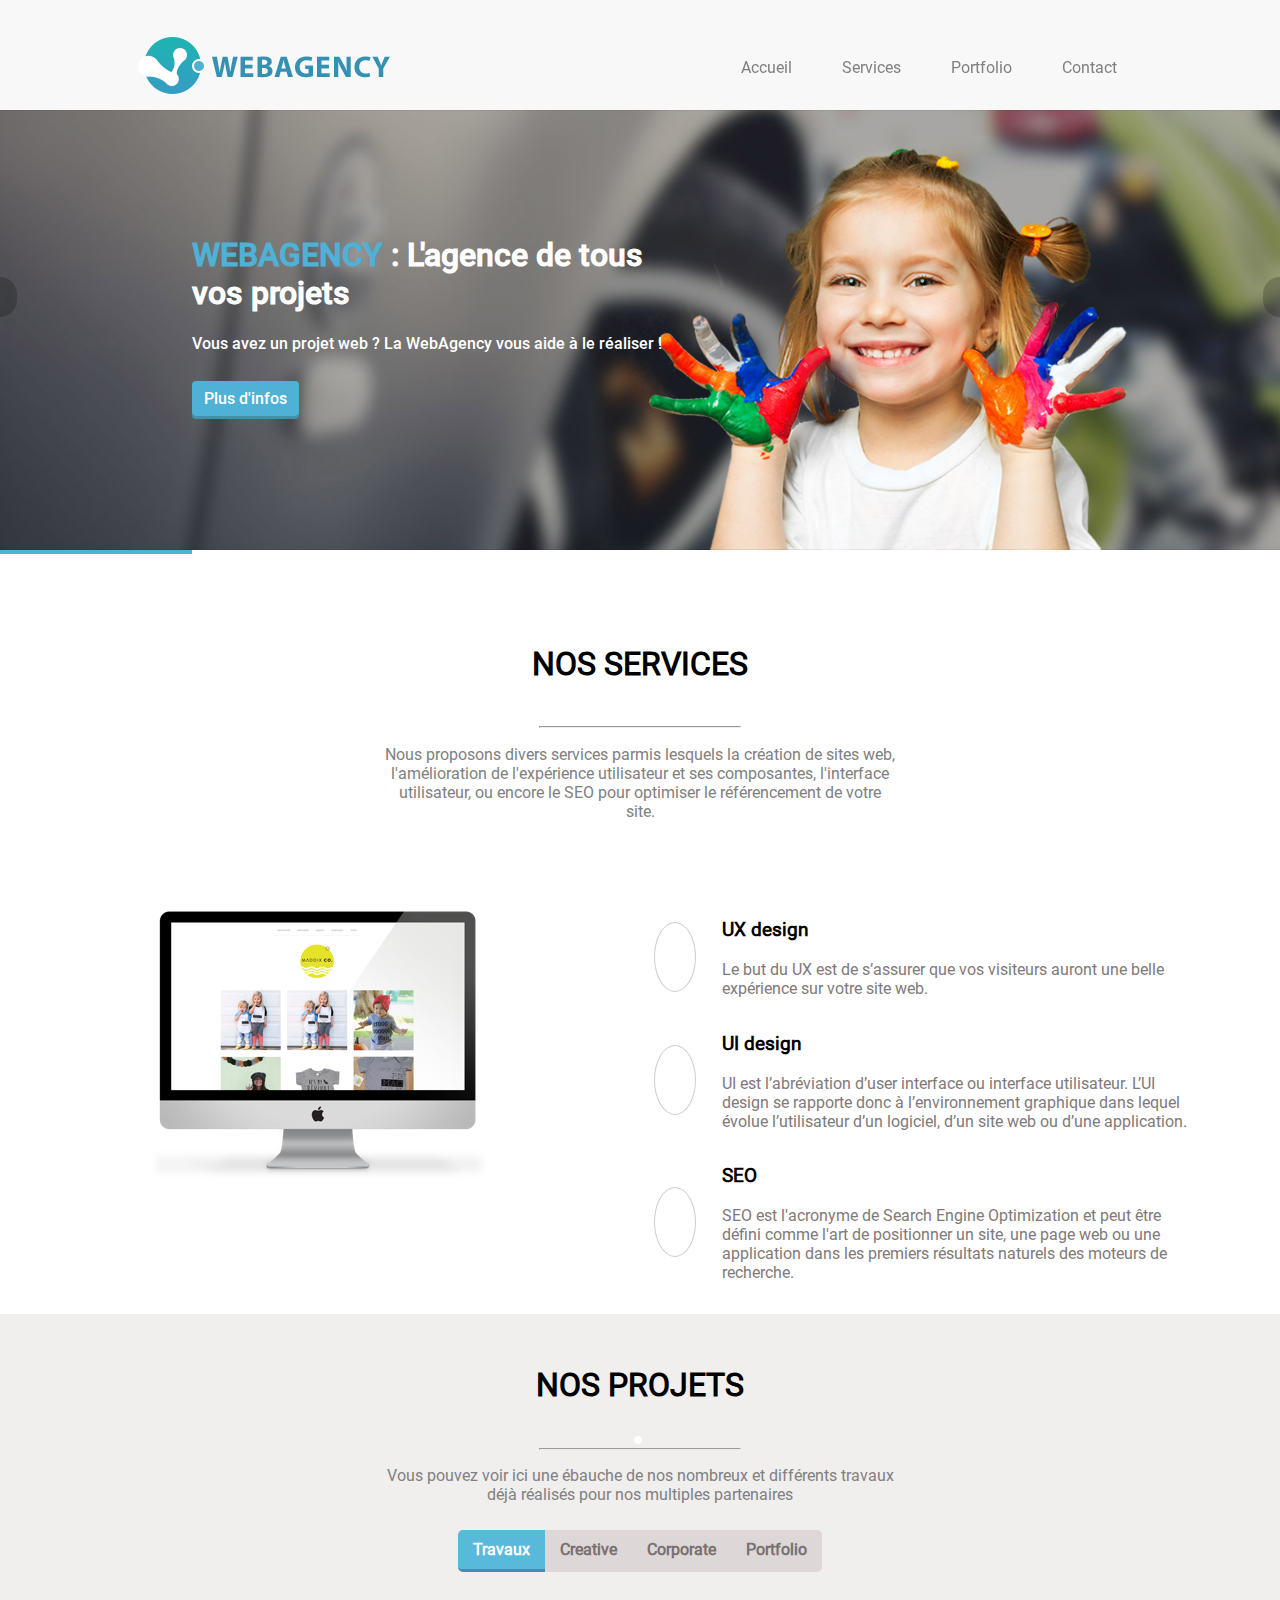
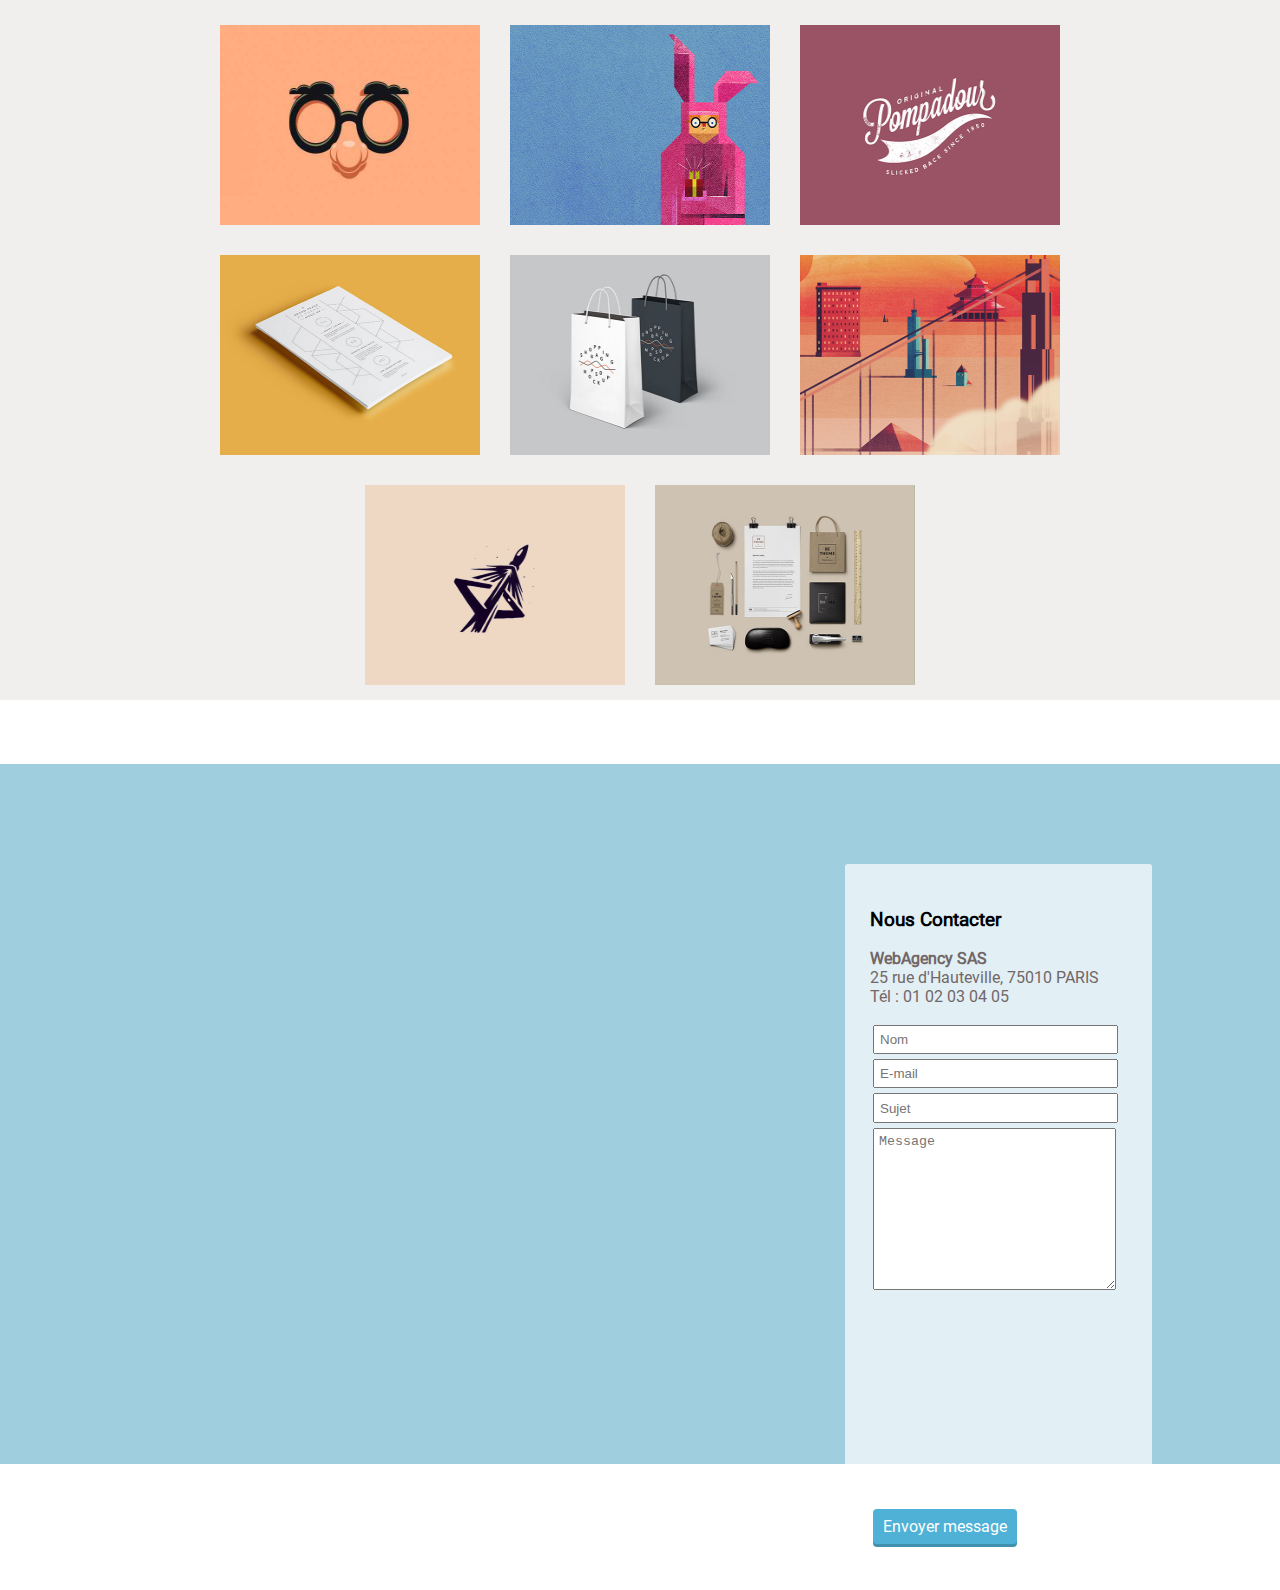
==== index.html @ 1b4f3a34 "Add files via upload" ====
<!DOCTYPE HTML>
<html lang="fr">

<head>
        <meta charset="utf-8">
        <meta name=viewport content="width=device-width, initial-scale=1">
        <title>WebAgency</title>
        <meta name="description" content="Site de la WebAgency, création de sites, référencement SEO et UX design" />
        <link rel="shortcut icon" type="image/png" href="webagency_images/images/ico/favicon.ico" />
        <link rel="stylesheet" href="https://use.fontawesome.com/releases/v5.5.0/css/all.css" integrity="sha384-B4dIYHKNBt8Bc12p+WXckhzcICo0wtJAoU8YZTY5qE0Id1GSseTk6S+L3BlXeVIU"
                crossorigin="anonymous">
        <link rel="stylesheet" href="style.css" />
</head>

<body>


<!-------------------------------------------HEADER MENU FIXE ET SLIDER ---------------------------------------->
        <header>
                <div class="entete">

                        <div class="logo">
                                <img src="webagency_images/images/logo.png" alt="logo WebAgency" />
                        </div>

                        <nav class="nav-entete">
                                <ul id="navigation-entete">
                                        <li><a href="#">Accueil</a></li>
                                        <li><a href="#Services">Services</a></li>
                                        <li><a href="#Portfolio">Portfolio</a></li>
                                        <li><a href="#Contact">Contact</a></li>
                                </ul>
                        </nav>
                </div>

                <div class="slider">
                        <img src="webagency_images/images/slider/bg1.jpg" alt="slider" />
                        <div class="liseret-background"></div>

                        <i class="fas fa-chevron-left chevron-g"></i>
                        <i class="fas fa-chevron-right chevron-d"></i>

                        <div class="bloc-texte-slider">
                                <h1><span class="titre-bleu">WEBAGENCY</span> <span class="texte-webagency">:
                                                L'agence de tous<br /> vos projets</span></h1>
                                <p class="projet-web">Vous avez un projet web ? La WebAgency vous aide à le réaliser !</p>
                                <a href="#Services" class="bouton-infos">Plus d'infos</a>
                        </div>
                        <!-- <img src="webagency_images/images/slider/bg2.jpg" /> -->
                </div>

        </header>

<!-------------------------------------------SECTION SERVICES------------------------------------------->

        <section id="Services">
                <h2 class="titre-services">
                        NOS SERVICES
                </h2>
                <hr class="separation-services">
                <i class="fas fa-circle cercle-services"></i>
                <p class="presentation-services">Nous proposons divers services parmis lesquels la création de sites
                        web,
                        l'amélioration de l'expérience utilisateur et ses composantes, l'interface utilisateur,
                        ou encore le SEO pour optimiser le référencement de votre site.
                </p>


                <article>
                        <div class="image-mac">
                                <img src="webagency_images/images/main-feature.png" alt="mac" />
                        </div>
                        <ul class="main-feature-nav">
                                <!-- séparer blocks icones et texte / flexbox-->
                                <li class="cat-main-feature">
                                        <div class="icones-services"> <i class="fas fa-chart-line charte"></i><i class="fas fa-circle cercle"></i></div>

                                        <div class="texte-services">
                                                <h3>UX design</h3>

                                                <p class="ux-design">
                                                        Le but du UX est de s’assurer que vos visiteurs
                                                        auront une belle expérience sur votre site web.
                                                </p>
                                        </div>
                                </li>

                                <li class="cat-main-feature">
                                        <div class="icones-services"><i class="fas fa-cubes cubes"></i><i class="fas fa-circle cercle"></i></div>
                                        <div class="texte-services">
                                                <h3>UI design</h3>
                                                <p class="ui-design"> UI est l’abréviation d’user interface ou
                                                        interface
                                                        utilisateur.
                                                        L’UI design se rapporte donc à l’environnement graphique dans
                                                        lequel évolue
                                                        l’utilisateur d’un logiciel, d’un site web ou d’une
                                                        application.</p>
                                        </div>
                                </li>


                                <li class="cat-main-feature">
                                        <div class="icones-services"><i class="fas fa-chart-pie graph"></i><i class="fas fa-circle cercle"></i></div>
                                        <div class="texte-services">
                                                <h3>SEO</h3>
                                                <p class="seo">
                                                        SEO est l'acronyme de Search
                                                        Engine Optimization et peut être défini comme
                                                        l'art de positionner un site, une page web ou une application
                                                        dans les
                                                        premiers
                                                        résultats naturels des moteurs de recherche.
                                                </p>
                                        </div>
                                </li>
                        </ul>
                </article>


        </section>

<!---------------------------------------SECTION PORTFOLIO--------------------------------------->

        <section id="Portfolio">
                <h2 class="presentation-projets">
                        NOS PROJETS</h2>
                <hr class="separation-services">
                <i class="fas fa-circle cercle-services"></i>
                <p class="paragraphe-projets">Vous pouvez voir ici une ébauche de nos nombreux et différents travaux
                        déjà réalisés pour nos multiples partenaires</p>


                <nav class="nav-projets">
                        <ul class="navigation-projets">
                                <li class="menu-projets-active"><a href="">Travaux</a>
                                        <div class="fleche-bas"><i class="fas fa-caret-down" aria-hidden="true"></i></div>
                                </li>
                                <li class="menu-projets"><a href="">Creative</a>
                                        <div class="fleche-bas"><i class="fas fa-caret-down" aria-hidden="true"></i></div>
                                </li>
                                <li class="menu-projets"><a href="">Corporate</a>
                                        <div class="fleche-bas"><i class="fas fa-caret-down" aria-hidden="true"></i></div>
                                </li>
                                <li class="icone-portfolio menu-projets"><a href="">Portfolio</a>
                                        <div class="fleche-bas"><i class="fas fa-caret-down" aria-hidden="true"></i></div>
                                </li>
                        </ul>
                </nav>

                <div class="liste-projets">
                        <figure class="figure-creative">
                                <img class="item-portfolio" src="webagency_images/images/portfolio/01.jpg" alt="Site pour opticien">
                                <figcaption class="creative">
                                        <p>Site réalisé pour un opticien</p>
                                        <div>

                                                <i class="fa fa-eye" aria-hidden="true"></i>

                                        </div>
                                </figcaption>
                        </figure>
                        <figure>
                                <img class="item-portfolio" src="webagency_images/images/portfolio/02.jpg" alt="Site pour magasin de jouets">
                                <figcaption class="creative">
                                        <p>Site pour magasin de jouets</p>
                                        <div>

                                                <i class="fa fa-eye" aria-hidden="true"></i>

                                        </div>
                                </figcaption>
                        </figure>
                        <figure>
                                <img class="item-portfolio" src="webagency_images/images/portfolio/03.jpg" alt="Flyer pompadour">
                                <figcaption class="creative">
                                        <p>Flyer pour Pompadour</p>
                                        <div>

                                                <i class="fa fa-eye" aria-hidden="true"></i>

                                        </div>
                                </figcaption>
                        </figure>
                        <figure>
                                <img class="item-portfolio" src="webagency_images/images/portfolio/04.jpg" alt="Site pour architecte">
                                <figcaption class="corporate">
                                        <p>Site réalisé pour un architecte</p>
                                        <div>

                                                <i class="fa fa-eye" aria-hidden="true"></i>

                                        </div>
                                </figcaption>
                        </figure>
                        <figure>
                                <img class="item-portfolio" src="webagency_images/images/portfolio/05.jpg" alt="Site pour e-commerce">
                                <figcaption class="corporate">
                                        <p>Site réalisé pour un E-commerce</p>
                                        <div>

                                                <i class="fa fa-eye" aria-hidden="true"></i>

                                        </div>
                                </figcaption>
                        </figure>
                        <figure>
                                <img class="item-portfolio" src="webagency_images/images/portfolio/06.jpg" alt="Site pour peintre">
                                <figcaption class="portfolio">
                                        <p>Site réalisé pour un peintre</p>
                                        <div>

                                                <i class="fa fa-eye" aria-hidden="true"></i>

                                        </div>
                                </figcaption>
                        </figure>
                        <figure>
                                <img class="item-portfolio" src="webagency_images/images/portfolio/07.jpg" alt="Site pour graphiste">
                                <figcaption class="portfolio">
                                        <p>Site pour un graphiste</p>
                                        <div>

                                                <i class="fa fa-eye" aria-hidden="true"></i>

                                        </div>
                                </figcaption>
                        </figure>
                        <figure>
                                <img class="item-portfolio" src="webagency_images/images/portfolio/08.jpg" alt="Site e-commerce papeterie">
                                <figcaption class="portfolio">
                                        <p>Site E-commerce pour papeterie</p>
                                        <div>

                                                <i class="fa fa-eye" aria-hidden="true"></i>

                                        </div>
                                </figcaption>
                        </figure>
                </div>
        </section>

<!-----------------------------------------------SECTION CONTACT----------------------------------->

        <section id="Contact">
                <div class="conteneur-map">
                        <div class="map">
                                <iframe class="google-map" src="https://www.google.com/maps/embed?pb=!1m18!1m12!1m3!1d2624.221609680721!2d2.347636915246151!3d48.8730517792889!2m3!1f0!2f0!3f0!3m2!1i1024!2i768!4f13.1!3m3!1m2!1s0x47e66e145ccb3091%3A0x9495beee8c96ec27!2s25+Rue+d&#39;Hauteville%2C+75010+Paris!5e0!3m2!1sfr!2sfr!4v1541683200870"></iframe>
                        </div>
                        <div class="google-map-overlay"></div>
                </div>
                <div class="formulaire-contact">
                        <form>
                                <h3>Nous Contacter</h3>
                                <p class="texte-contact"><strong>WebAgency SAS</strong><br />25 rue d'Hauteville, 75010
                                        PARIS<br />Tél : 01 02 03 04
                                        05</p>
                                <input type="text" name="name" placeholder="Nom" />
                                <input type="text" name="email" placeholder="E-mail" />
                                <input type="text" name="subject" placeholder="Sujet" />
                                <textarea name="message" placeholder="Message" rows="10"></textarea>
                                <div class="bouton-envoi"><a href="#" class="bouton" title="Envoyer votre message">Envoyer
                                                message</a></div>
                        </form>
                </div>


        </section>
</body>

</html>
---- style.css ----
/*----------------------------------------------POLICES-----------------------------------------------------------------*/

@font-face {
    font-family: 'FontAwesome';
    src: url('webagency_images/fonts/fontawesome-webfont.eot');
    src: url('webagency_images/fonts/fontawesome-webfont.eot?#iefix') format('embedded-opentype'), url('webagency_images/fonts/fontawesome-webfont.woff') format('woff'), url('webagency_images/fonts/fontawesome-webfont.ttf') format('truetype'), url('webagency_images/fonts/fontawesome-webfont.svg') format('svg');
    font-weight: normal;
    font-style: normal;
}

@font-face {
    font-family: 'Glyphicons';
    src: url('webagency_images/fonts/glyphicons-halflings-regular.eot');
    src: url('webagency_images/fonts/glyphicons-halflings-regular.eot?#iefix') format('embedded-opentype'), url('webagency_images/fonts/glyphicons-halflings-regular.woff') format('woff'), url('webagency_images/fonts/glyphicons-halflings-regular.ttf') format('truetype'), url('webagency_images/fonts/glyphicons-halflings-regular.svg') format('svg');
    font-weight: normal;
    font-style: normal;
}

@font-face {
    font-family: 'Roboto';
    src: url('webagency_images/fonts/Roboto-Black.ttf') format('truetype'), url('webagency_images/fonts/Roboto-BlackItalic.ttf') format('truetype'), url('webagency_images/fonts/Roboto-Bold.ttf') format('truetype'), url('webagency_images/fonts/Roboto-BoldItalic.ttf') format('truetype'), url('webagency_images/fonts/Roboto-Italic.ttf') format('truetype'), url('webagency_images/fonts/Roboto-Light.ttf') format('truetype'), url('webagency_images/fonts/Roboto-LightItalic.ttf') format('truetype'), url('webagency_images/fonts/Roboto-Medium.ttf') format('truetype'), url('webagency_images/fonts/Roboto-MediumItalic.ttf') format('truetype'), url('webagency_images/fonts/Roboto-Regular.ttf') format('truetype'), url('webagency_images/fonts/Roboto-Thin.ttf') format('truetype'), url('webagency_images/fonts/Roboto-ThinItalic.ttf') format('truetype');
}

@font-face {
    font-family: 'Roboto-Medium';
    src: url('webagency_images/fonts/Roboto-Medium.ttf') format('truetype');
}

@font-face {
    font-family: 'Roboto-Regular';
    src: url('webagency_images/fonts/Roboto-Regular.ttf') format('truetype');
}


/*----------------------------------------------BODY---------------------------------------------------------------------*/

body {
    width: 100%;
    margin: 0;
    background-color: rgb(255, 255, 255);
    font-family: 'Roboto-Regular', Arial, Helvetica, sans-serif;
}





/*----------------------------------------------HEADER AVEC NAV---------------------------------------------------------*/

header .entete {
    display: flex;
    flex-wrap: wrap;
    justify-content: space-around;
    align-items: center;
    z-index: 10000;
    position: fixed;
    top: 0;
    right: 0;
    left: 0;
    height: 110px;
    border: 0px transparent solid;
    background-color: rgba(247, 247, 247, 0.9);
}

#navigation-entete {
    display: flex;
    flex-wrap: wrap;
    list-style: none;
}

#navigation-entete li {
    font-family: 'Roboto-Regular', sans-serif, arial;
    padding-left: 10px;
    padding-right: 10px;
    margin-top: 42px;
    margin-bottom: 42px;
}

#navigation-entete li a:visited,
#navigation-entete li a:hover,
#navigation-entete li a:focus,
#navigation-entete li a:link {
    color: grey;
    text-decoration: none;
    padding-right: 15px;
    padding-left: 15px;
}

/*pour laisser de la même couleur et sans soulignage dans tous les cas les li du nav entete*/

#navigation-entete li :hover {
    padding-top: 42px;
    border-top: 4px solid rgb(105, 173, 236);
}

/*pour la bordure bleu au dessus des li au survol*/

/*----------------------------------------------HEADER SLIDER------------------------------------------------------*/

.slider img {
    width: 100%;
    height: auto;
    padding-top: 110px;
}

.slider {
    position: relative;
}

.bloc-texte-slider {
    font-family: 'Roboto-Medium';
    position: absolute;
    z-index: 1000;
    bottom: 30%;
    left: 15%;
}

.liseret-background {
    height: 4px;
    background: rgb(78, 177, 213);
    position: absolute;
    bottom: 0;
    width: 15%;
}

.chevron-g {
    position: absolute;
    left: 0;
    top: 50%;
    color: white;
    font-size: 150%;
    border: solid 0px;
    background-color: rgba(0, 0, 0, 0.2);
    border-radius: 0px 40px 40px 0px;
    /*en haut à gauche ; en haut à droite ; en bas à droite ; en bas à gauche */
    padding-top: 20px;
    padding-left: 7px;
    padding-right: 10px;
    padding-bottom: 20px;
}


.chevron-d {
    position: absolute;
    right: 0;
    top: 50%;
    color: white;
    font-size: 150%;
    border: solid 0px;
    background-color: rgba(0, 0, 0, 0.2);
    border-radius: 40px 0px 0px 40px;
    padding-top: 20px;
    padding-right: 7px;
    padding-left: 10px;
    padding-bottom: 20px;
}

.titre-bleu {
    color: rgb(78, 177, 213);
}

.texte-webagency {
    color: white;
}

.projet-web {
    color: white;
}

.bouton-infos {
    position: relative;
    top: 20px;
    text-decoration: none;
    background-color: rgb(78, 177, 213);
    color: white;
    border-radius: 4px;
    padding-left: 12px;
    padding-right: 12px;
    padding-top: 8px;
    padding-bottom: 8px;
    box-shadow: 0px 3px 0px 0px rgb(65, 144, 173);
}

.bouton-infos a:visited,
a:hover,
a:focus,
a:link {
    text-decoration: none;
}

/*------------------------------------------------------SERVICES--------------------------------------------------*/
h3 {
    color: black;
}

#Services {
    text-align: center;
    padding-top: 5%;
}



.titre-services {
    font-size: 200%;
    font-weight: bold;
}

.separation-services {
    color: rgba(0, 0, 0, 0.2);
    width: 200px;
    position: relative;
    bottom: -17px;
    /* faux mais visuellement ok version plein écran */
    z-index: 1;
}


.cercle-services {
    color: rgb(105, 173, 236);
    z-index: 2;
    position: absolute;
    text-align: center;
    margin-top: -5px;
    left: 49.5%;
    border: 4px solid white;
    border-radius: 50%;
}

.presentation-services {
    margin: auto;
    width: 40%;
    padding-top: 2%;
    color: grey;
}

article {
    padding-top: 5%;
    margin: auto;
    display: flex;
    color: rgb(129, 121, 121);
}

.image-mac {
    width: 50%;
}

.main-feature-nav {
    list-style: none;
    text-align: left;
    width: 40%;
}

.cat-main-feature {
    display: flex;
    align-items: center;
}

.icones-services {
    position: relative;
    right: 5%;
}

.charte {
    color: rgb(105, 173, 236);
    font-size: 150%;
    margin: auto;
    padding: 20px;
    border: solid 1px rgba(0, 0, 0, 0.2);
    border-radius: 50%;
}

.cubes {
    color: rgb(105, 173, 236);
    font-size: 150%;
    margin: auto;
    padding: 20px;
    border: solid 1px rgba(0, 0, 0, 0.2);
    border-radius: 50%;
}

.graph {
    color: rgb(105, 173, 236);
    font-size: 150%;
    margin: auto;
    padding: 20px;
    border: solid 1px rgba(0, 0, 0, 0.2);
    border-radius: 50%;
}

.cercle {
    color: rgb(105, 173, 236);
    z-index: 2;
    position: absolute;
    top: 45%;
    right: -5px;
    font-size: 75%;
}

/*------------------------------------------------------PORTFOLIO-------------------------------------------------*/

#Portfolio {
    text-align: center;
    padding-top: 2%;
    margin: 0;
    background-color: rgb(241, 238, 238);
}

.presentation-projets {
    font-weight: bold;
    font-size: 200%;
}

.paragraphe-projets {
    margin: auto;
    width: 40%;
    padding-top: 2%;
    color: grey;
}

.navigation-projets {
    list-style: none;
    display: flex;
    flex-wrap: wrap;
    justify-content: center;
    padding: 1%;
    margin: 1%;
}

.navigation-projets li {
    font-family: 'Roboto-Regular', sans-serif, arial;
    font-weight: bold;
    padding-left: 0;
    padding-right: 0;
    padding-top: 10px;
    padding-bottom: 10px;
    position: relative;
    align-items: center;
}

.navigation-projets .menu-projets {
    background-color: rgb(221, 215, 215);
}

.menu-projets-active {
    background-color: rgb(89, 185, 219);
    text-decoration: none;
    border-bottom: 3px solid rgb(67, 144, 172);
}

.menu-projets-active a {
    color: white;
    padding-left: 15px;
    padding-right: 15px;
    padding-top: 10px;
    padding-bottom: 10px;
}

.navigation-projets li a:hover {
    color: white;
}

.navigation-projets li:hover {
    background-color: rgb(89, 185, 219);
    color: white;
    text-decoration: none;
    border-bottom: 3px solid rgb(67, 144, 172);
}

.menu-projets a,
.icone-portfolio a {
    padding-left: 15px;
    padding-right: 15px;
    padding-top: 10px;
    padding-bottom: 10px;
}

.fleche-bas {
    font-size: 150%;
    /* ne pas afficher hors suvrol */
    position: absolute;
    left: 42%;
    bottom: -50%;
    color: rgb(67, 144, 172);
}

.menu-projets .fleche-bas {
    visibility: hidden;
}

.menu-projets:hover .fleche-bas {
    visibility: visible;
}

.icone-portfolio:hover .fleche-bas {
    visibility: visible;
}

.menu-projets,
.menu-projets a:focus,
.menu-projets a:visited {
    color: rgb(121, 112, 112);
    text-decoration: none;
}

.navigation-projets li:first-child,
.navigation-projets li:first-child a {
    /*en haut à gauche ; en haut à droite ; en bas à droite ; en bas à gauche */
    border-radius: 5px 0px 0px 5px;
}

.icone-portfolio a,
.icone-portfolio {
    /*en haut à gauche ; en haut à droite ; en bas à droite ; en bas à gauche */
    border-radius: 0px 5px 5px 0px;
}

.liste-projets {
    display: flex;
    flex-wrap: wrap;
    justify-content: center;
    position: relative;
    padding-top: 1%;
    margin: 0 auto;
    width: 90%;
}

figure {
    position: relative;
    overflow: hidden;
    height: 200px;
    width: 260px;
    margin: 15px;
    background-color: rgba(0, 0, 0, 0);
}

.item-portfolio {
    width: 100%;
    height: 100%;
}

figcaption {
    position: absolute;
    background: rgba(0, 0, 0, 0.4);
    color: white;
    width: 100%;
    padding: 0 10px;
    opacity: 0;
    bottom: -30%;
    left: 0;
    transition: all 0.4s ease;
}

figure:hover figcaption {
    opacity: 1;
    bottom: 0;
}

figcaption div {
    width: 35px;
    height: 35px;
    background-color: rgb(68, 141, 165);
    border-radius: 17.5px;
    border: 2px solid white;
    display: flex;
    justify-content: center;
    align-items: center;
    position: absolute;
    right: 15%;
    top: -20px;
}


/*------------------------------------------------CONTACT-----------------------------------------*/

#Contact {
    padding-top: 5%;
    margin: auto;
    align-items: center;
}

.texte-contact {
    text-decoration: none;
    color: rgb(114, 103, 103);
}

.conteneur-map {
    position: relative;
    width: 100%;
    height: 700px;
}

.map {
    background-color: rgba(64, 157, 190, 0.5);
    position: absolute;
    width: 100%;
    height: 700px;
    z-index: 30;
}

.google-map {
    position: absolute;
    width: 100%;
    height: 700px;
    border: 0;
    z-index: 31;
    opacity: 0.5;
}

.google-map-overlay {
    position: absolute;
    bottom: 0;
    width: 100%;
    height: 700px;
}

.formulaire-contact {
    position: absolute;
    right: 10%;
    z-index: 3;
    text-align: left;
    border: 1px rgba(0, 0, 0, 0.2);
    background-color: rgba(255, 255, 255, 0.7);
    width: 20%;
    height: 75%;
    padding: 2%;
    border-radius: 3px;
    margin-top: -600px;
    z-index: 100;
}

input,
textarea {
    margin: 1%;
    padding: 2%;
    text-align: left;
    width: 90%;
}

.bouton {
    margin: 1%;
    position: absolute;
    bottom: 6%;
    text-decoration: none;
    background-color: rgb(78, 177, 213);
    color: white;
    border-radius: 4px;
    padding-left: 10px;
    padding-right: 10px;
    padding-top: 8px;
    padding-bottom: 8px;
    box-shadow: 0px 3px 0px 0px rgb(65, 144, 173);
}



/*----------------------------------------MEDIA QUERIES--------------------------------------*/

@media screen and (max-width: 900px) {

    /*------------------header petit écran --------------------*/

    .slider {
        display: none;
    }

    header .entete {
        display: flex;
        flex-wrap: wrap;
        flex-direction: column;
        justify-content: center;
        align-items: center;
        z-index: 10000;
        position: relative;
        top: 0;
        right: 0;
        left: 0;
        height: 5%;
        background-color: rgba(247, 247, 247, 0.9);
    }

    .logo {
        position: relative;
        top: 5%;
    }

    .slider {
        width: auto;
    }

    .nav-entete {
        width: 100%;
        align-items: center;
    }

    #navigation-entete {
        flex-direction: column;
        font-family: 'Roboto-Regular', sans-serif, arial;
        padding: 0;
        text-align: center;
    }

    #navigation-entete li {
        padding-left: 0;
        padding-right: 0;
        padding-top: 1%;
        padding-bottom: 1%;
        margin-top: 0;
        margin-bottom: 0;
    }


    #navigation-ebtete li a {
        padding-top: 0;
        margin: 0;
        width: 100%;
    }

    #navigation-entete li :hover {
        padding-top: 0px;
        border: 3px solid rgb(105, 173, 236);
    }

    #navigation-entete li a:visited,
    #navigation-entete li a:hover,
    #navigation-entete li a:focus,
    #navigation-entete li a:link {
        color: rgb(133, 142, 190);
        text-decoration: none;
        padding-right: 40%;
        padding-left: 40%;
    }

    /*------------- services petit écran --------------*/

    article {
        display: flex;
        flex-direction: column;
        align-items: center;
    }

    .image-mac {
        width: 80%;
    }

    .image-mac img {
        width: 100%;
    }

    .main-feature-nav {
        width: 80%;
    }

    .presentation-services {
        padding: 10%;
    }


    /*-------------  Portfolio petit écran --------------*/

    .paragraphe-projets {
        padding: 10%;
    }

    /*------- formulaire contact petit écran -----------*/


    .conteneur-map {
        position: relative;
        width: 100%;
        height: 350px;
    }

    .map {
        background-color: rgba(64, 157, 190, 0.5);
        position: absolute;
        width: 100%;
        height: 100%;
        z-index: 30;
    }

    .google-map {
        position: absolute;
        width: 100%;
        height: 350px;
        border: 0;
        z-index: 31;
        opacity: 0.5;
    }

    .formulaire-contact {
        position: relative;
        bottom: 0;
        right: 0;
        left: 0;
        text-align: center;
        align-items: center;
        border: 1px rgba(0, 0, 0, 0.2);
        background-color: rgba(255, 255, 255, 0.7);
        width: 100%;
        height: 50%;
        padding: 0;
        border-radius: 3px;
        margin: auto;
    }

    input,
    textarea {
        margin: 1%;
        padding: 2%;
        text-align: center;
        width: 90%;
    }


    .bouton-envoi {
        padding-bottom: 4%;
        padding-top: 2%;
        margin-bottom: 10px;
    }

    .bouton {
        position: relative;
        text-decoration: none;
        background-color: rgb(78, 177, 213);
        color: white;
        border-radius: 3%;
        box-shadow: 0px 3px 0px 0px rgb(65, 144, 173);
    }
}
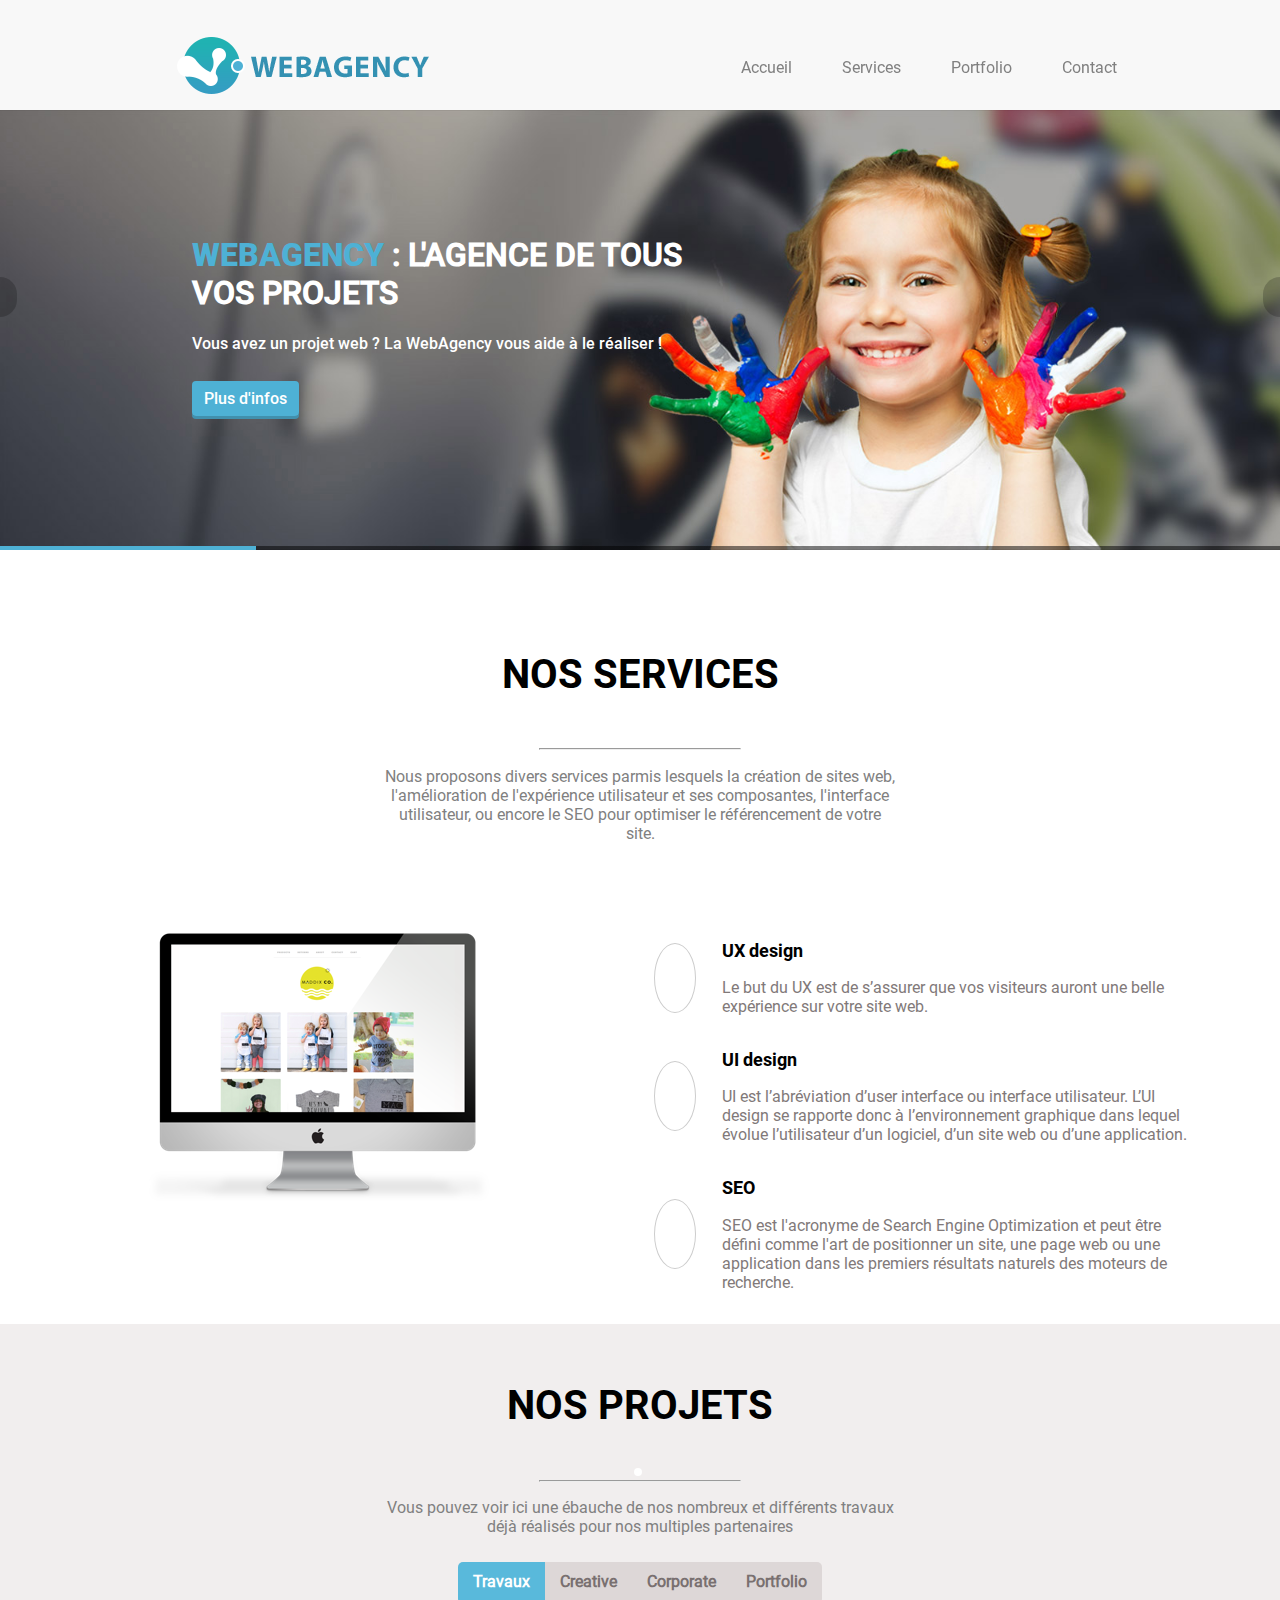
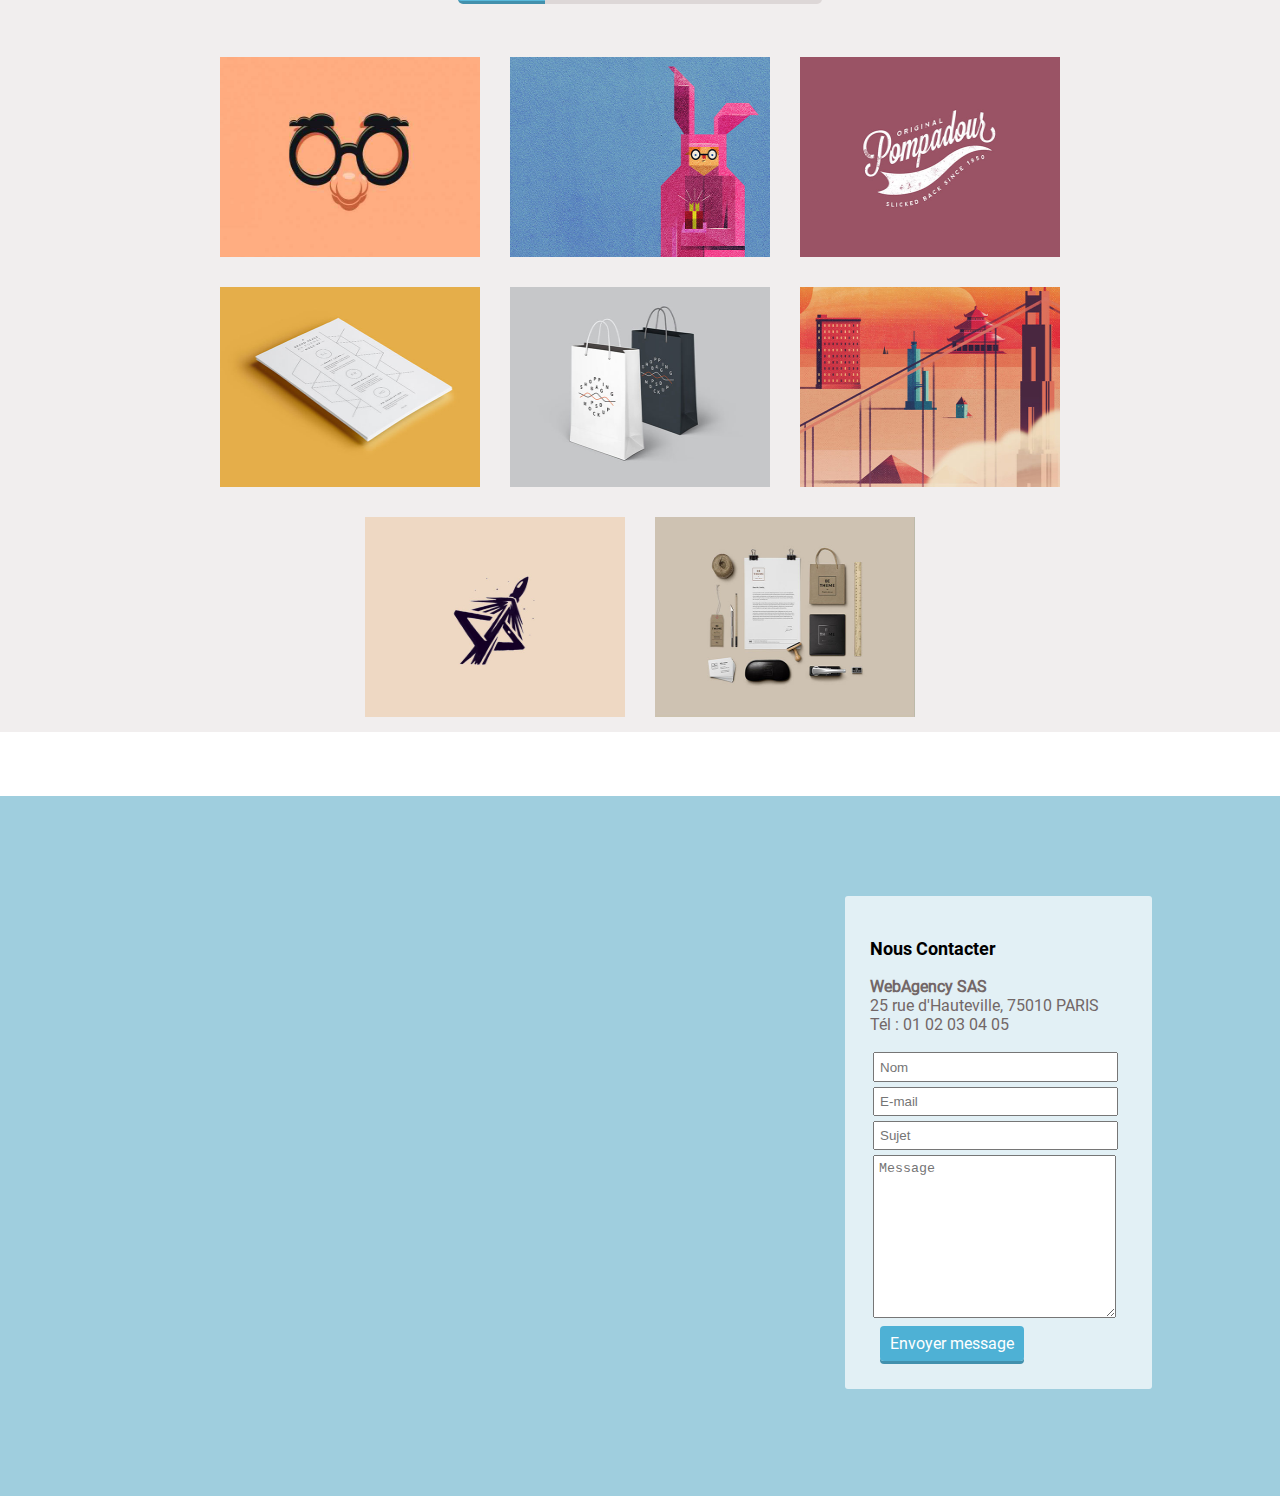
==== commit f391ce0e: "Add files via upload" ====
--- a/index.html
+++ b/index.html
@@ -15,7 +15,7 @@
 <body>
 
 
-<!-------------------------------------------HEADER MENU FIXE ET SLIDER ---------------------------------------->
+<!-- HEADER MENU FIXE ET SLIDER -->
         <header>
                 <div class="entete">
 
@@ -42,7 +42,7 @@
 
                         <div class="bloc-texte-slider">
                                 <h1><span class="titre-bleu">WEBAGENCY</span> <span class="texte-webagency">:
-                                                L'agence de tous<br /> vos projets</span></h1>
+                                                L'AGENCE DE TOUS<br /> VOS PROJETS</span></h1>
                                 <p class="projet-web">Vous avez un projet web ? La WebAgency vous aide à le réaliser !</p>
                                 <a href="#Services" class="bouton-infos">Plus d'infos</a>
                         </div>
@@ -51,7 +51,7 @@
 
         </header>
 
-<!-------------------------------------------SECTION SERVICES------------------------------------------->
+<!--SECTION SERVICES-->
 
         <section id="Services">
                 <h2 class="titre-services">
@@ -120,7 +120,7 @@
 
         </section>
 
-<!---------------------------------------SECTION PORTFOLIO--------------------------------------->
+<!--SECTION PORTFOLIO-->
 
         <section id="Portfolio">
                 <h2 class="presentation-projets">
@@ -240,7 +240,7 @@
                 </div>
         </section>
 
-<!-----------------------------------------------SECTION CONTACT----------------------------------->
+<!--SECTION CONTACT-->
 
         <section id="Contact">
                 <div class="conteneur-map">
--- a/style.css
+++ b/style.css
@@ -31,6 +31,15 @@
     src: url('webagency_images/fonts/Roboto-Regular.ttf') format('truetype');
 }
 
+@font-face {
+    font-family: 'Robot-Black';
+    src: url('webagency_images/fonts/Roboto-Black.ttf') format('truetype');
+}
+
+@font-face {
+    font-family: 'Roboto-Bold';
+    src: url('webagency_images/fonts/Roboto-Bold.ttf') format('truetype');
+}
 
 /*----------------------------------------------BODY---------------------------------------------------------------------*/
 
@@ -62,6 +71,11 @@
     background-color: rgba(247, 247, 247, 0.9);
 }
 
+.logo {
+    position: relative;
+    left: 3%;
+}
+
 #navigation-entete {
     display: flex;
     flex-wrap: wrap;
@@ -117,10 +131,10 @@
 
 .liseret-background {
     height: 4px;
-    background: rgb(78, 177, 213);
-    position: absolute;
-    bottom: 0;
-    width: 15%;
+    background: linear-gradient(to right, rgb(78, 177, 213) 20%,rgba(0, 0, 0, 0.5) 20%);
+    position: absolute;
+    bottom: 4px;
+    width: 100%;
 }
 
 .chevron-g {
@@ -137,6 +151,7 @@
     padding-left: 7px;
     padding-right: 10px;
     padding-bottom: 20px;
+    cursor: pointer;
 }
 
 
@@ -153,10 +168,12 @@
     padding-right: 7px;
     padding-left: 10px;
     padding-bottom: 20px;
+    cursor: pointer;
 }
 
 .titre-bleu {
     color: rgb(78, 177, 213);
+    font-family: 'Robot-Black';
 }
 
 .texte-webagency {
@@ -191,6 +208,8 @@
 /*------------------------------------------------------SERVICES--------------------------------------------------*/
 h3 {
     color: black;
+    font-size: 110%;
+    font-family: 'Roboto-Bold', sans-serif, arial;
 }
 
 #Services {
@@ -198,11 +217,9 @@
     padding-top: 5%;
 }
 
-
-
 .titre-services {
-    font-size: 200%;
-    font-weight: bold;
+    font-size: 250%;
+    font-family: 'Roboto-Bold', sans-serif, arial;
 }
 
 .separation-services {
@@ -291,9 +308,11 @@
     color: rgb(105, 173, 236);
     z-index: 2;
     position: absolute;
-    top: 45%;
-    right: -5px;
+    top: 40%;
+    right: -8px;
     font-size: 75%;
+    border: 3px solid white;
+    border-radius: 50%;
 }
 
 /*------------------------------------------------------PORTFOLIO-------------------------------------------------*/
@@ -303,11 +322,12 @@
     padding-top: 2%;
     margin: 0;
     background-color: rgb(241, 238, 238);
+    
 }
 
 .presentation-projets {
-    font-weight: bold;
-    font-size: 200%;
+    font-size: 250%;
+    font-family: 'Roboto-Bold', sans-serif, arial;
 }
 
 .paragraphe-projets {
@@ -431,6 +451,11 @@
     width: 260px;
     margin: 15px;
     background-color: rgba(0, 0, 0, 0);
+    cursor: pointer;
+}
+
+figure p {
+    text-align: left;
 }
 
 .item-portfolio {
@@ -446,7 +471,6 @@
     padding: 0 10px;
     opacity: 0;
     bottom: -30%;
-    left: 0;
     transition: all 0.4s ease;
 }
 
@@ -516,12 +540,10 @@
 .formulaire-contact {
     position: absolute;
     right: 10%;
-    z-index: 3;
     text-align: left;
     border: 1px rgba(0, 0, 0, 0.2);
     background-color: rgba(255, 255, 255, 0.7);
     width: 20%;
-    height: 75%;
     padding: 2%;
     border-radius: 3px;
     margin-top: -600px;
@@ -536,11 +558,11 @@
     width: 90%;
 }
 
+.bouton-envoi {
+    padding: 10px;
+}
+
 .bouton {
-    margin: 1%;
-    position: absolute;
-    bottom: 6%;
-    text-decoration: none;
     background-color: rgb(78, 177, 213);
     color: white;
     border-radius: 4px;
@@ -654,12 +676,56 @@
         padding: 10%;
     }
 
+    .cercle-services {
+        color: rgb(105, 173, 236);
+        z-index: 2;
+        position: absolute;
+        text-align: center;
+        margin-top: -5px;
+        left: 48%;
+        border: 4px solid white;
+        border-radius: 50%;
+    }
+
 
     /*-------------  Portfolio petit écran --------------*/
+
+    
+
+    .navigation-projets {
+        width: 100%;
+        list-style: none;
+        display: flex;
+        flex-wrap: nowrap;
+        justify-content: center;
+        padding: 0;
+        margin: 0;
+    }
+
 
     .paragraphe-projets {
         padding: 10%;
     }
+
+    figure {
+        position: relative;
+        height: 200px;
+        width: 260px;
+        margin: 15px;
+        background-color: rgba(0, 0, 0, 0);
+    }
+
+    figcaption {
+        position: absolute;
+        background: rgba(0, 0, 0, 0.4);
+        color: white;
+        width: 100%;
+        padding: 0 10px;
+        opacity: 1;
+        bottom: 0;
+        left: 0;
+    }
+    
 
     /*------- formulaire contact petit écran -----------*/
 
@@ -685,6 +751,13 @@
         border: 0;
         z-index: 31;
         opacity: 0.5;
+    }
+
+    .google-map-overlay {
+        position: absolute;
+        bottom: 0;
+        width: 100%;
+        height: 350px;
     }
 
     .formulaire-contact {
@@ -711,7 +784,6 @@
         width: 90%;
     }
 
-
     .bouton-envoi {
         padding-bottom: 4%;
         padding-top: 2%;
@@ -726,4 +798,24 @@
         border-radius: 3%;
         box-shadow: 0px 3px 0px 0px rgb(65, 144, 173);
     }
+}
+
+@media screen and (max-width: 374px) {
+
+    .menu-projets-active a {
+        color: white;
+        padding-left: 7px;
+        padding-right: 7px;
+        padding-top: 7px;
+        padding-bottom: 7px;
+    }
+
+    .menu-projets a,
+    .icone-portfolio a {
+        padding-left: 7px;
+        padding-right: 7px;
+        padding-top: 7px;
+        padding-bottom: 7px;
+}
+
 }